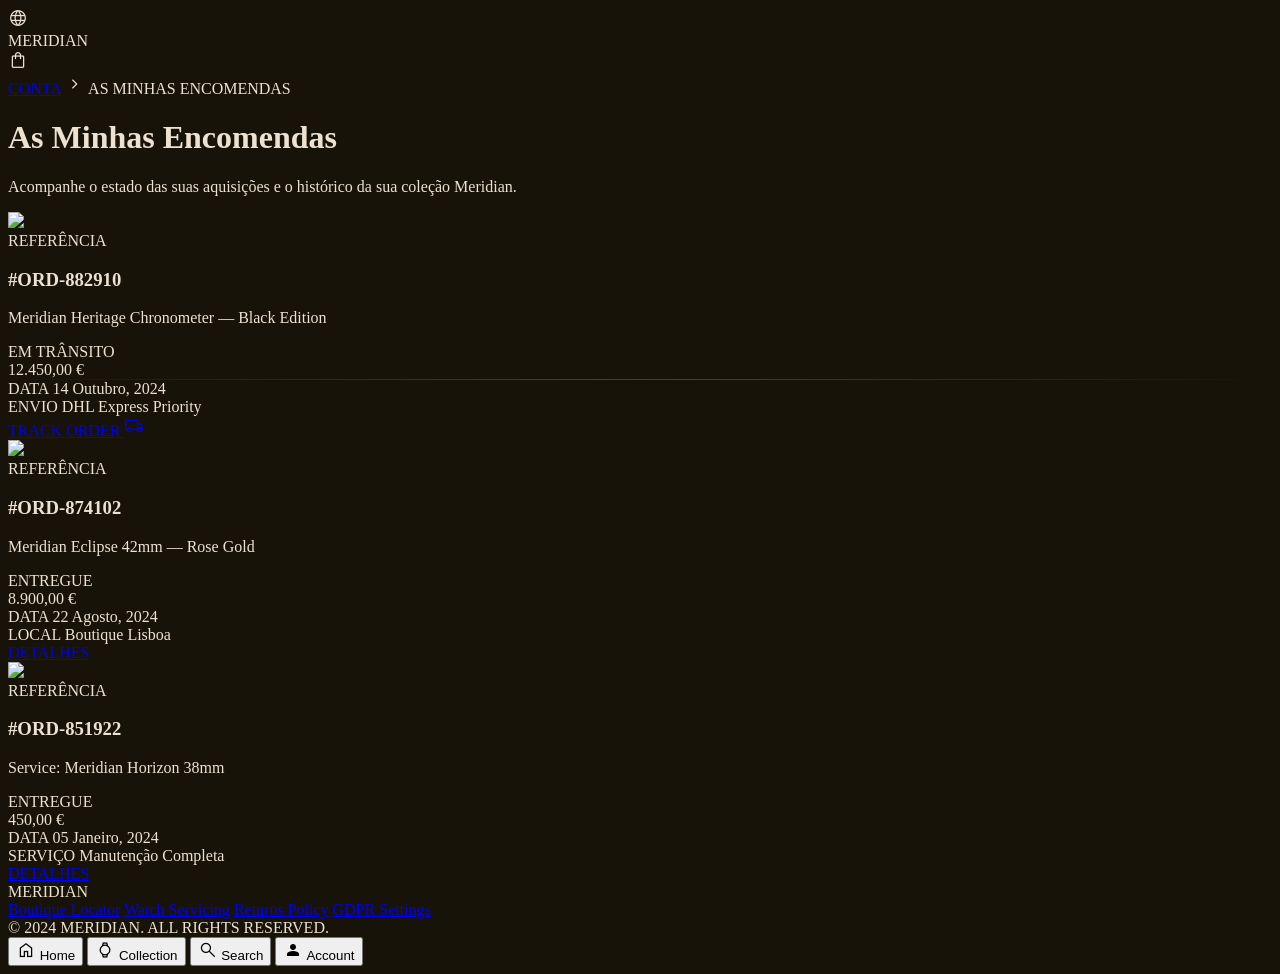
==== as-minhas-encomendas.html @ 414b0eb9 "baseline: 13 ecrãs Stitch + nav.js + roadmap" ====
<!DOCTYPE html>

<html class="dark" lang="pt"><head>
<meta charset="utf-8"/>
<meta content="width=device-width, initial-scale=1.0" name="viewport"/>
<script src="https://cdn.tailwindcss.com?plugins=forms,container-queries"></script>
<link href="https://fonts.googleapis.com/css2?family=Libre+Caslon+Text:wght@400;700&amp;family=Hanken+Grotesk:wght@300;400;600;700&amp;display=swap" rel="stylesheet"/>
<link href="https://fonts.googleapis.com/css2?family=Material+Symbols+Outlined:wght,FILL@100..700,0..1&amp;display=swap" rel="stylesheet"/>
<link href="https://fonts.googleapis.com/css2?family=Material+Symbols+Outlined:wght,FILL@100..700,0..1&amp;display=swap" rel="stylesheet"/>
<style>
        .material-symbols-outlined {
            font-variation-settings: 'FILL' 0, 'wght' 300, 'GRAD' 0, 'opsz' 24;
            font-size: 20px;
        }
        body {
            background-color: #181309;
            color: #ede1d1;
            -webkit-font-smoothing: antialiased;
        }
        .order-card-hover:hover {
            box-shadow: 0 4px 20px rgba(243, 175, 0, 0.08);
        }
        .gold-divider {
            height: 1px;
            background: linear-gradient(90deg, transparent, rgba(243, 175, 0, 0.3), transparent);
        }
    </style>
<script id="tailwind-config">
        tailwind.config = {
            darkMode: "class",
            theme: {
                extend: {
                    "colors": {
                        "surface-container-low": "#211b11",
                        "surface-tint": "#ffba21",
                        "on-tertiary-container": "#00516c",
                        "on-tertiary-fixed": "#001e2b",
                        "on-tertiary": "#003548",
                        "on-background": "#ede1d1",
                        "surface-container": "#251f15",
                        "outline-variant": "#504533",
                        "primary-fixed": "#ffdea8",
                        "on-tertiary-fixed-variant": "#004d67",
                        "surface-container-lowest": "#130d05",
                        "on-error-container": "#ffdad6",
                        "surface-dim": "#181309",
                        "surface-bright": "#3f382d",
                        "surface-container-highest": "#3b3429",
                        "on-secondary": "#402d00",
                        "surface": "#181309",
                        "secondary-fixed-dim": "#f6be3b",
                        "on-primary-fixed": "#271900",
                        "inverse-surface": "#ede1d1",
                        "secondary-fixed": "#ffdea0",
                        "on-primary-fixed-variant": "#5e4200",
                        "on-secondary-fixed": "#261a00",
                        "tertiary-fixed-dim": "#73d1ff",
                        "on-error": "#690005",
                        "secondary-container": "#c29100",
                        "secondary": "#f6be3b",
                        "background": "#181309",
                        "surface-variant": "#3b3429",
                        "tertiary-container": "#43c8ff",
                        "tertiary-fixed": "#c1e8ff",
                        "on-primary-container": "#634500",
                        "primary": "#ffd07c",
                        "on-surface-variant": "#d5c4ac",
                        "error-container": "#93000a",
                        "tertiary": "#a4dfff",
                        "on-surface": "#ede1d1",
                        "inverse-primary": "#7c5800",
                        "primary-container": "#f3af00",
                        "outline": "#9d8f79",
                        "inverse-on-surface": "#362f25",
                        "on-secondary-container": "#402e00",
                        "primary-fixed-dim": "#ffba21",
                        "on-secondary-fixed-variant": "#5c4300",
                        "on-primary": "#422d00",
                        "surface-container-high": "#30291f",
                        "error": "#ffb4ab"
                    },
                    "borderRadius": {
                        "DEFAULT": "0.125rem",
                        "lg": "0.25rem",
                        "xl": "0.5rem",
                        "full": "0.75rem"
                    },
                    "spacing": {
                        "margin-mobile": "20px",
                        "stack-lg": "64px",
                        "gutter": "32px",
                        "container-max": "1280px",
                        "stack-sm": "16px",
                        "unit": "8px",
                        "stack-md": "32px",
                        "margin-desktop": "64px"
                    },
                    "fontFamily": {
                        "body-md": ["Hanken Grotesk"],
                        "headline-lg-mobile": ["Libre Caslon Text"],
                        "currency-display": ["Libre Caslon Text"],
                        "label-caps": ["Hanken Grotesk"],
                        "display-lg": ["Libre Caslon Text"],
                        "headline-lg": ["Libre Caslon Text"],
                        "headline-md": ["Libre Caslon Text"],
                        "body-lg": ["Hanken Grotesk"]
                    },
                    "fontSize": {
                        "body-md": ["16px", {"lineHeight": "24px", "fontWeight": "400"}],
                        "headline-lg-mobile": ["32px", {"lineHeight": "40px", "fontWeight": "400"}],
                        "currency-display": ["20px", {"lineHeight": "24px", "fontWeight": "400"}],
                        "label-caps": ["12px", {"lineHeight": "16px", "letterSpacing": "0.1em", "fontWeight": "600"}],
                        "display-lg": ["64px", {"lineHeight": "72px", "letterSpacing": "-0.02em", "fontWeight": "400"}],
                        "headline-lg": ["40px", {"lineHeight": "48px", "fontWeight": "400"}],
                        "headline-md": ["24px", {"lineHeight": "32px", "fontWeight": "400"}],
                        "body-lg": ["18px", {"lineHeight": "28px", "fontWeight": "400"}]
                    }
                },
            },
        }
    </script>
<style>
    body {
      min-height: max(884px, 100dvh);
    }
  </style>
  </head>
<body class="flex flex-col min-h-screen">
<!-- TopAppBar -->
<header class="bg-background border-b border-outline-variant/30 flex justify-between items-center w-full px-margin-mobile md:px-margin-desktop py-4 sticky top-0 z-50">
<div class="flex items-center gap-4">
<span class="material-symbols-outlined text-primary">language</span>
</div>
<div class="font-headline-md text-headline-md text-primary tracking-widest uppercase">MERIDIAN</div>
<div class="flex items-center gap-4">
<span class="material-symbols-outlined text-primary">shopping_bag</span>
</div>
</header>
<main class="flex-grow w-full max-w-container-max mx-auto px-margin-mobile md:px-margin-desktop py-stack-md">
<!-- Breadcrumbs / Back navigation -->
<nav class="flex items-center gap-2 mb-stack-sm text-on-surface-variant font-label-caps text-label-caps">
<a class="hover:text-primary transition-colors" href="#">CONTA</a>
<span class="material-symbols-outlined text-[12px]">chevron_right</span>
<span class="text-primary">AS MINHAS ENCOMENDAS</span>
</nav>
<!-- Header -->
<header class="mb-stack-lg border-b border-outline-variant/10 pb-stack-sm">
<h1 class="font-headline-lg text-headline-lg text-on-surface mb-2">As Minhas Encomendas</h1>
<p class="font-body-md text-body-md text-on-surface-variant opacity-80">Acompanhe o estado das suas aquisições e o histórico da sua coleção Meridian.</p>
</header>
<!-- Orders List -->
<div class="space-y-stack-md">
<!-- Active Order -->
<section class="group relative bg-surface-container border border-outline-variant/20 p-6 md:p-8 order-card-hover transition-all duration-300">
<div class="flex flex-col md:flex-row md:items-start gap-gutter">
<!-- Thumbnail -->
<div class="w-full md:w-48 aspect-square bg-surface-container-highest flex items-center justify-center overflow-hidden border border-outline-variant/30">
<img class="w-full h-full object-cover grayscale group-hover:grayscale-0 transition-all duration-500" data-alt="A macro close-up photograph of a luxury mechanical watch with an intricate skeleton dial, showcasing golden gears and bridges. The timepiece is set against a dark, moody background with atmospheric lighting highlighting the metallic textures and precision engineering. The color palette is dominated by deep obsidians and warm golden accents, reflecting the Meridian brand's prestigious and elegant aesthetic." src="https://lh3.googleusercontent.com/aida-public/[base64]"/>
</div>
<!-- Details -->
<div class="flex-grow flex flex-col justify-between h-full">
<div class="flex flex-col md:flex-row md:justify-between items-start mb-6">
<div>
<span class="font-label-caps text-label-caps text-on-surface-variant mb-1 block">REFERÊNCIA</span>
<h3 class="font-headline-md text-headline-md text-primary">#ORD-882910</h3>
<p class="font-body-md text-body-md text-on-surface-variant mt-1">Meridian Heritage Chronometer — Black Edition</p>
</div>
<div class="mt-4 md:mt-0 text-left md:text-right">
<span class="px-3 py-1 border border-primary/30 text-primary font-label-caps text-[10px] tracking-widest inline-block">EM TRÂNSITO</span>
<div class="mt-2 font-currency-display text-currency-display text-on-surface">12.450,00 €</div>
</div>
</div>
<div class="gold-divider mb-6"></div>
<div class="flex flex-col md:flex-row md:items-center justify-between gap-4">
<div class="grid grid-cols-2 md:flex gap-gutter">
<div>
<span class="font-label-caps text-label-caps text-on-surface-variant block mb-1">DATA</span>
<span class="font-body-md text-body-md">14 Outubro, 2024</span>
</div>
<div>
<span class="font-label-caps text-label-caps text-on-surface-variant block mb-1">ENVIO</span>
<span class="font-body-md text-body-md">DHL Express Priority</span>
</div>
</div>
<a class="inline-flex items-center justify-center bg-primary-container text-on-primary px-8 py-3 font-label-caps text-label-caps hover:bg-surface-tint transition-colors duration-300" href="#">
                                TRACK ORDER
                                <span class="material-symbols-outlined ml-2">local_shipping</span>
</a>
</div>
</div>
</div>
</section>
<!-- Delivered Order -->
<section class="group relative bg-surface-container/40 border border-outline-variant/10 p-6 md:p-8 order-card-hover transition-all duration-300">
<div class="flex flex-col md:flex-row md:items-start gap-gutter">
<!-- Thumbnail -->
<div class="w-full md:w-48 aspect-square bg-surface-container-highest flex items-center justify-center overflow-hidden border border-outline-variant/20 opacity-70 group-hover:opacity-100 transition-opacity">
<img class="w-full h-full object-cover grayscale group-hover:grayscale-0 transition-all duration-500" data-alt="A professional studio shot of an elegant rose gold watch with a dark leather strap, lying on a polished black surface with subtle reflections. The lighting is soft and directional, emphasizing the clean lines and minimalist watch face. The overall mood is one of sophisticated luxury, utilizing a rich palette of deep gold, warm browns, and charcoal blacks to create a timeless, editorial feel consistent with high-end horology." src="https://lh3.googleusercontent.com/aida-public/[base64]"/>
</div>
<!-- Details -->
<div class="flex-grow flex flex-col justify-between h-full">
<div class="flex flex-col md:flex-row md:justify-between items-start mb-6">
<div>
<span class="font-label-caps text-label-caps text-on-surface-variant mb-1 block opacity-60">REFERÊNCIA</span>
<h3 class="font-headline-md text-headline-md text-on-surface opacity-80">#ORD-874102</h3>
<p class="font-body-md text-body-md text-on-surface-variant mt-1">Meridian Eclipse 42mm — Rose Gold</p>
</div>
<div class="mt-4 md:mt-0 text-left md:text-right">
<span class="px-3 py-1 border border-on-tertiary/30 text-on-tertiary-container font-label-caps text-[10px] tracking-widest inline-block bg-on-tertiary/10">ENTREGUE</span>
<div class="mt-2 font-currency-display text-currency-display text-on-surface-variant">8.900,00 €</div>
</div>
</div>
<div class="border-t border-outline-variant/10 mb-6"></div>
<div class="flex flex-col md:flex-row md:items-center justify-between gap-4">
<div class="grid grid-cols-2 md:flex gap-gutter">
<div>
<span class="font-label-caps text-label-caps text-on-surface-variant block mb-1">DATA</span>
<span class="font-body-md text-body-md text-on-surface-variant">22 Agosto, 2024</span>
</div>
<div>
<span class="font-label-caps text-label-caps text-on-surface-variant block mb-1">LOCAL</span>
<span class="font-body-md text-body-md text-on-surface-variant">Boutique Lisboa</span>
</div>
</div>
<a class="inline-flex items-center justify-center border border-primary/40 text-primary px-8 py-3 font-label-caps text-label-caps hover:bg-primary/5 transition-colors duration-300" href="#">
                                DETALHES
                            </a>
</div>
</div>
</div>
</section>
<!-- Another Delivered Order -->
<section class="group relative bg-surface-container/40 border border-outline-variant/10 p-6 md:p-8 order-card-hover transition-all duration-300">
<div class="flex flex-col md:flex-row md:items-start gap-gutter">
<!-- Thumbnail -->
<div class="w-full md:w-48 aspect-square bg-surface-container-highest flex items-center justify-center overflow-hidden border border-outline-variant/20 opacity-70 group-hover:opacity-100 transition-opacity">
<img class="w-full h-full object-cover grayscale group-hover:grayscale-0 transition-all duration-500" data-alt="A refined, close-up shot of a stainless steel watch crown and case edge, featuring exquisite knurling and a subtle brand logo engraving. The lighting creates sharp, metallic glints against a dark, velvety shadow backdrop. The composition is asymmetrical and architectural, conveying a sense of permanent luxury and technical precision in a monochrome palette with hints of silver and deep graphite." src="https://lh3.googleusercontent.com/aida-public/[base64]"/>
</div>
<!-- Details -->
<div class="flex-grow flex flex-col justify-between h-full">
<div class="flex flex-col md:flex-row md:justify-between items-start mb-6">
<div>
<span class="font-label-caps text-label-caps text-on-surface-variant mb-1 block opacity-60">REFERÊNCIA</span>
<h3 class="font-headline-md text-headline-md text-on-surface opacity-80">#ORD-851922</h3>
<p class="font-body-md text-body-md text-on-surface-variant mt-1">Service: Meridian Horizon 38mm</p>
</div>
<div class="mt-4 md:mt-0 text-left md:text-right">
<span class="px-3 py-1 border border-on-tertiary/30 text-on-tertiary-container font-label-caps text-[10px] tracking-widest inline-block bg-on-tertiary/10">ENTREGUE</span>
<div class="mt-2 font-currency-display text-currency-display text-on-surface-variant">450,00 €</div>
</div>
</div>
<div class="border-t border-outline-variant/10 mb-6"></div>
<div class="flex flex-col md:flex-row md:items-center justify-between gap-4">
<div class="grid grid-cols-2 md:flex gap-gutter">
<div>
<span class="font-label-caps text-label-caps text-on-surface-variant block mb-1">DATA</span>
<span class="font-body-md text-body-md text-on-surface-variant">05 Janeiro, 2024</span>
</div>
<div>
<span class="font-label-caps text-label-caps text-on-surface-variant block mb-1">SERVIÇO</span>
<span class="font-body-md text-body-md text-on-surface-variant">Manutenção Completa</span>
</div>
</div>
<a class="inline-flex items-center justify-center border border-primary/40 text-primary px-8 py-3 font-label-caps text-label-caps hover:bg-primary/5 transition-colors duration-300" href="#">
                                DETALHES
                            </a>
</div>
</div>
</div>
</section>
</div>
</main>
<!-- Footer -->
<footer class="w-full px-margin-mobile md:px-margin-desktop py-stack-md flex flex-col items-center gap-unit text-center bg-surface-container-low border-t border-outline-variant/30 mt-stack-lg">
<div class="font-headline-md text-headline-md text-primary mb-4 tracking-widest">MERIDIAN</div>
<div class="flex flex-wrap justify-center gap-x-gutter gap-y-2 mb-6">
<a class="font-label-caps text-label-caps text-on-surface-variant hover:text-primary underline transition-all" href="#">Boutique Locator</a>
<a class="font-label-caps text-label-caps text-on-surface-variant hover:text-primary underline transition-all" href="#">Watch Servicing</a>
<a class="font-label-caps text-label-caps text-on-surface-variant hover:text-primary underline transition-all" href="#">Returns Policy</a>
<a class="font-label-caps text-label-caps text-on-surface-variant hover:text-primary underline transition-all" href="#">GDPR Settings</a>
</div>
<div class="font-body-md text-body-md text-on-surface-variant opacity-60">
            © 2024 MERIDIAN. ALL RIGHTS RESERVED.
        </div>
</footer>
<!-- BottomNavBar (Mobile only) -->
<nav class="fixed bottom-0 w-full z-50 flex justify-around items-center bg-surface-container-lowest py-2 border-t border-outline-variant/30 md:hidden">
<button class="flex flex-col items-center justify-center text-on-surface-variant hover:text-primary transition-all">
<span class="material-symbols-outlined">home</span>
<span class="font-label-caps text-[10px]">Home</span>
</button>
<button class="flex flex-col items-center justify-center text-on-surface-variant hover:text-primary transition-all">
<span class="material-symbols-outlined">watch</span>
<span class="font-label-caps text-[10px]">Collection</span>
</button>
<button class="flex flex-col items-center justify-center text-on-surface-variant hover:text-primary transition-all">
<span class="material-symbols-outlined">search</span>
<span class="font-label-caps text-[10px]">Search</span>
</button>
<button class="flex flex-col items-center justify-center text-primary scale-95 duration-200">
<span class="material-symbols-outlined" style="font-variation-settings: 'FILL' 1;">person</span>
<span class="font-label-caps text-[10px]">Account</span>
</button>
</nav>
<script>
        // Simple interaction for the tracker button
        document.querySelectorAll('a').forEach(anchor => {
            anchor.addEventListener('click', function(e) {
                if (this.getAttribute('href') === '#') {
                    e.preventDefault();
                    console.log('Navigating to: ' + this.innerText);
                }
            });
        });
    </script>
<script src="assets/js/nav.js"></script></body></html>
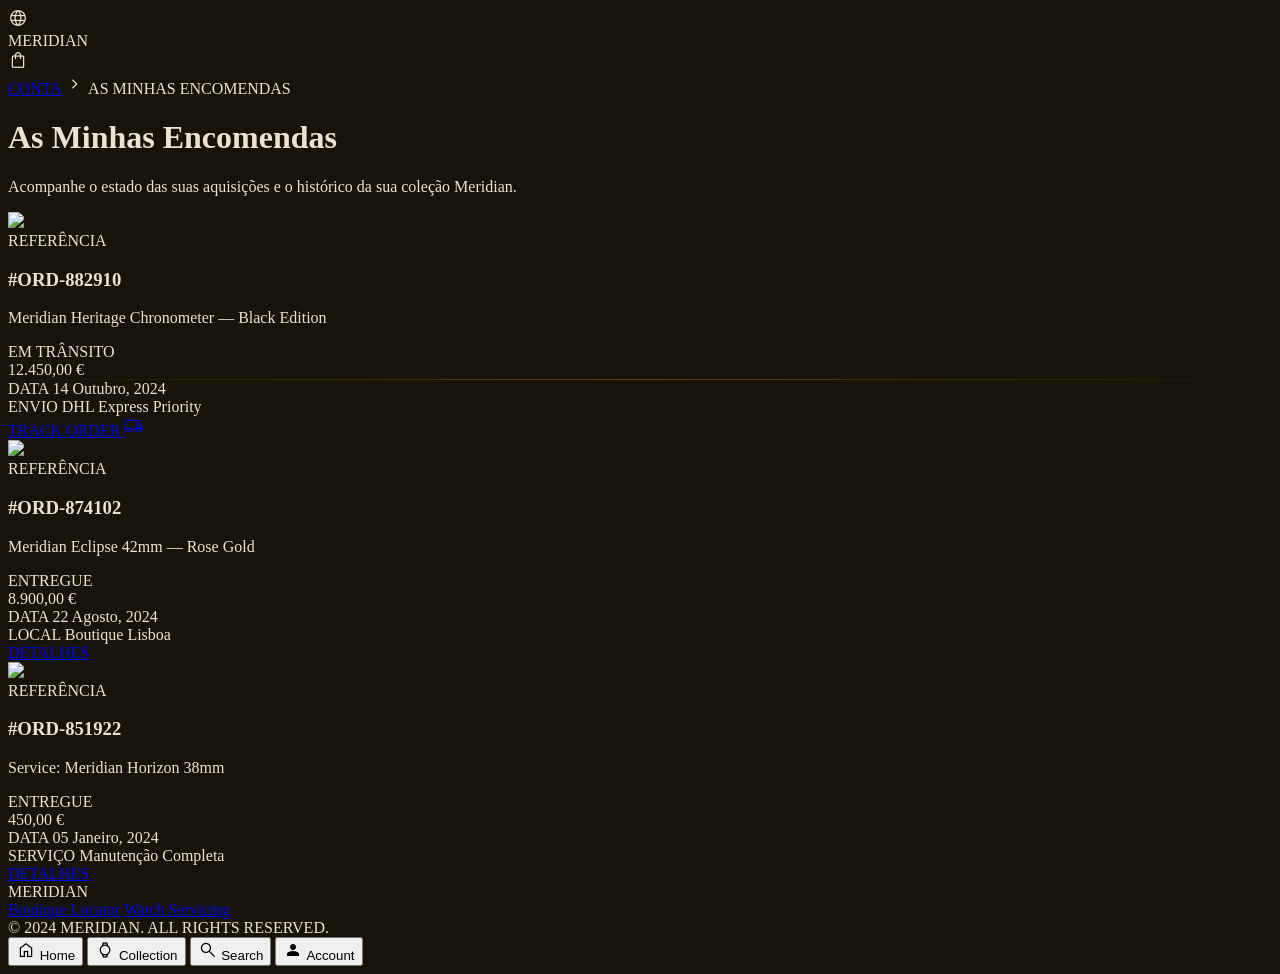
==== commit 5409a2af: "fix: remover links mortos Returns/GDPR do rodapé" ====
--- a/as-minhas-encomendas.html
+++ b/as-minhas-encomendas.html
@@ -276,8 +276,8 @@
 <div class="flex flex-wrap justify-center gap-x-gutter gap-y-2 mb-6">
 <a class="font-label-caps text-label-caps text-on-surface-variant hover:text-primary underline transition-all" href="#">Boutique Locator</a>
 <a class="font-label-caps text-label-caps text-on-surface-variant hover:text-primary underline transition-all" href="#">Watch Servicing</a>
-<a class="font-label-caps text-label-caps text-on-surface-variant hover:text-primary underline transition-all" href="#">Returns Policy</a>
-<a class="font-label-caps text-label-caps text-on-surface-variant hover:text-primary underline transition-all" href="#">GDPR Settings</a>
+
+
 </div>
 <div class="font-body-md text-body-md text-on-surface-variant opacity-60">
             © 2024 MERIDIAN. ALL RIGHTS RESERVED.
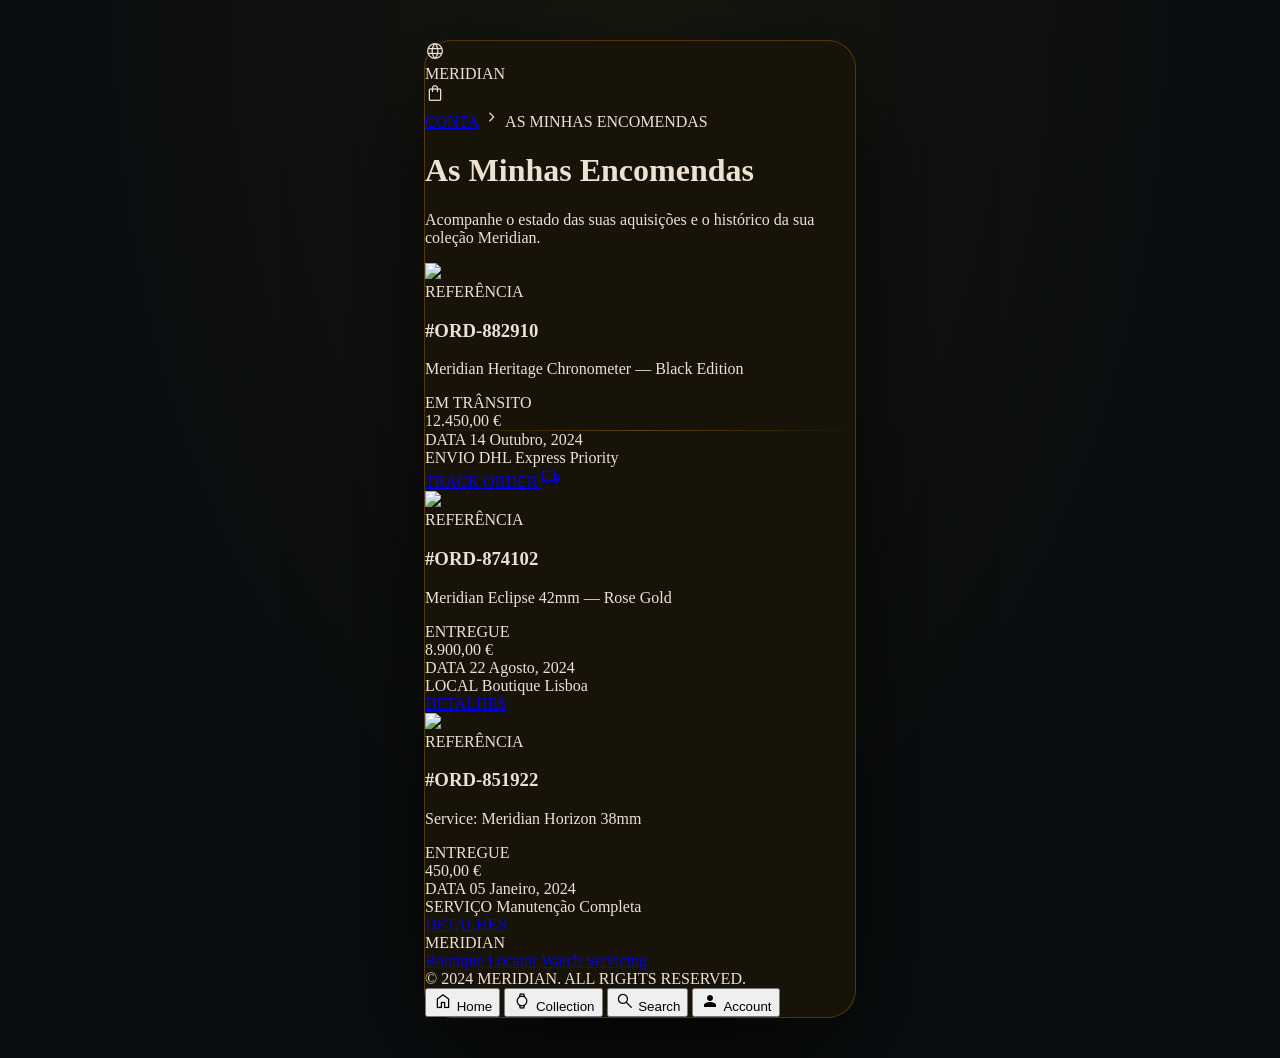
==== commit 4b2990e3: "feat: frame de telemóvel em desktop (frame.css)" ====
--- a/as-minhas-encomendas.html
+++ b/as-minhas-encomendas.html
@@ -124,7 +124,7 @@
       min-height: max(884px, 100dvh);
     }
   </style>
-  </head>
+  <link href="assets/css/frame.css" rel="stylesheet"/></head>
 <body class="flex flex-col min-h-screen">
 <!-- TopAppBar -->
 <header class="bg-background border-b border-outline-variant/30 flex justify-between items-center w-full px-margin-mobile md:px-margin-desktop py-4 sticky top-0 z-50">
@@ -276,8 +276,6 @@
 <div class="flex flex-wrap justify-center gap-x-gutter gap-y-2 mb-6">
 <a class="font-label-caps text-label-caps text-on-surface-variant hover:text-primary underline transition-all" href="#">Boutique Locator</a>
 <a class="font-label-caps text-label-caps text-on-surface-variant hover:text-primary underline transition-all" href="#">Watch Servicing</a>
-
-
 </div>
 <div class="font-body-md text-body-md text-on-surface-variant opacity-60">
             © 2024 MERIDIAN. ALL RIGHTS RESERVED.
--- a/assets/css/frame.css
+++ b/assets/css/frame.css
@@ -0,0 +1,18 @@
+/* Em desktop, apresenta o ecrã mobile num frame centrado. */
+@media (min-width: 900px) {
+  html {
+    background:
+      radial-gradient(ellipse at 50% 0%, rgba(243, 175, 0, 0.06), transparent 60%),
+      #0b0e10;
+    min-height: 100vh;
+  }
+  body {
+    max-width: 430px;
+    margin: 40px auto !important;
+    min-height: calc(100vh - 80px);
+    border: 1px solid rgba(243, 175, 0, 0.25);
+    border-radius: 28px;
+    box-shadow: 0 40px 120px rgba(0, 0, 0, 0.7);
+    overflow-x: hidden;
+  }
+}
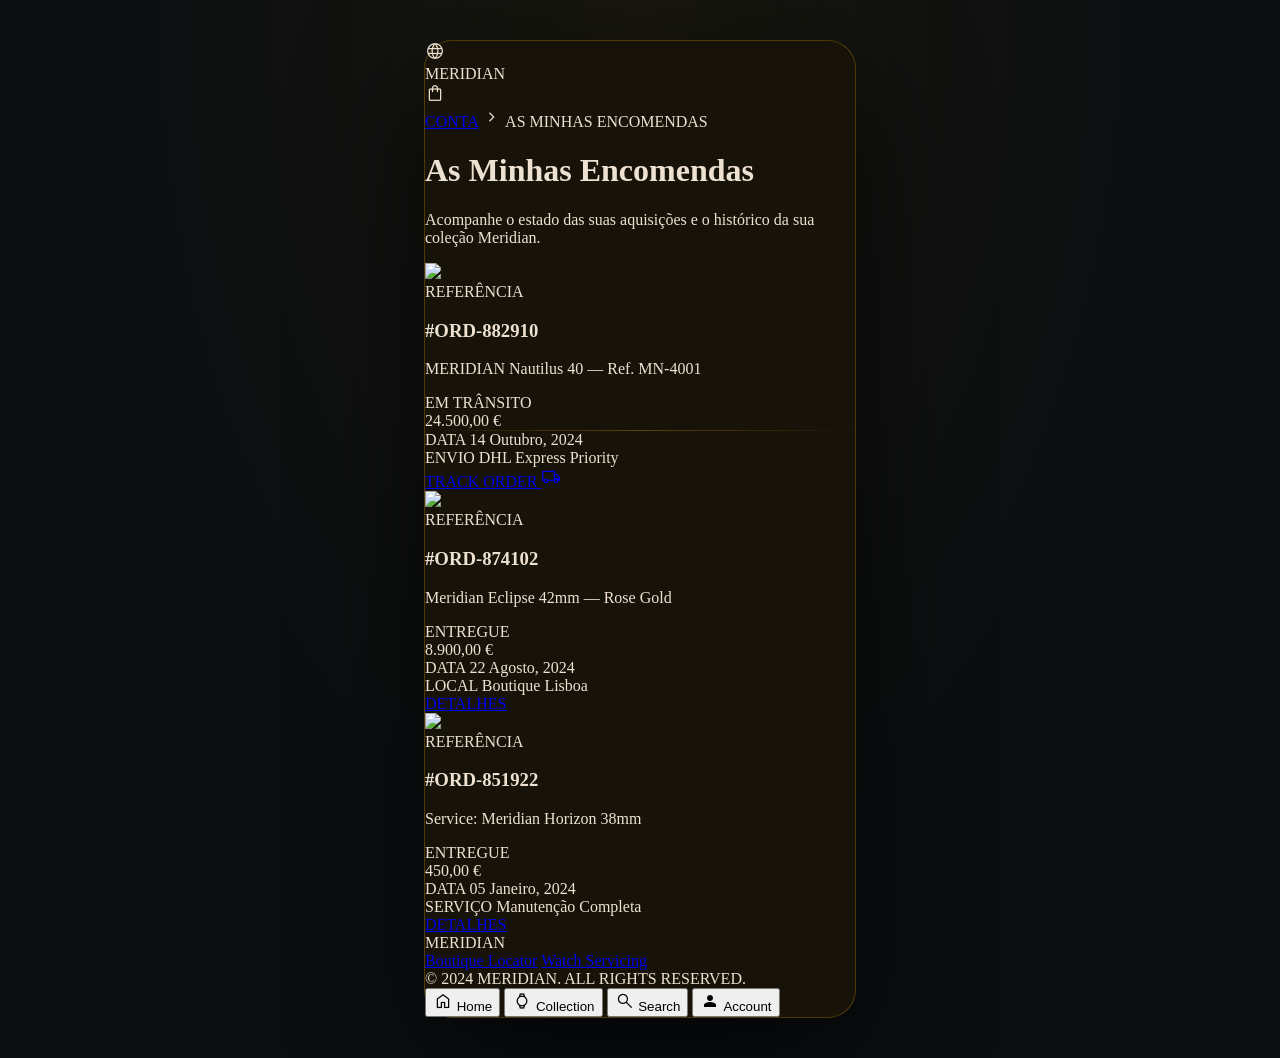
==== commit 162dd09c: "fix: rebrand MERIDIAN + catálogo e preços canónicos" ====
--- a/as-minhas-encomendas.html
+++ b/as-minhas-encomendas.html
@@ -163,11 +163,11 @@
 <div>
 <span class="font-label-caps text-label-caps text-on-surface-variant mb-1 block">REFERÊNCIA</span>
 <h3 class="font-headline-md text-headline-md text-primary">#ORD-882910</h3>
-<p class="font-body-md text-body-md text-on-surface-variant mt-1">Meridian Heritage Chronometer — Black Edition</p>
+<p class="font-body-md text-body-md text-on-surface-variant mt-1">MERIDIAN Nautilus 40 — Ref. MN-4001</p>
 </div>
 <div class="mt-4 md:mt-0 text-left md:text-right">
 <span class="px-3 py-1 border border-primary/30 text-primary font-label-caps text-[10px] tracking-widest inline-block">EM TRÂNSITO</span>
-<div class="mt-2 font-currency-display text-currency-display text-on-surface">12.450,00 €</div>
+<div class="mt-2 font-currency-display text-currency-display text-on-surface">24.500,00 €</div>
 </div>
 </div>
 <div class="gold-divider mb-6"></div>
--- a/assets/css/frame.css
+++ b/assets/css/frame.css
@@ -7,6 +7,7 @@
     min-height: 100vh;
   }
   body {
+    position: relative; /* ancora elementos absolutos (ex.: ambient-glow) ao frame, não ao viewport */
     max-width: 430px;
     margin: 40px auto !important;
     min-height: calc(100vh - 80px);
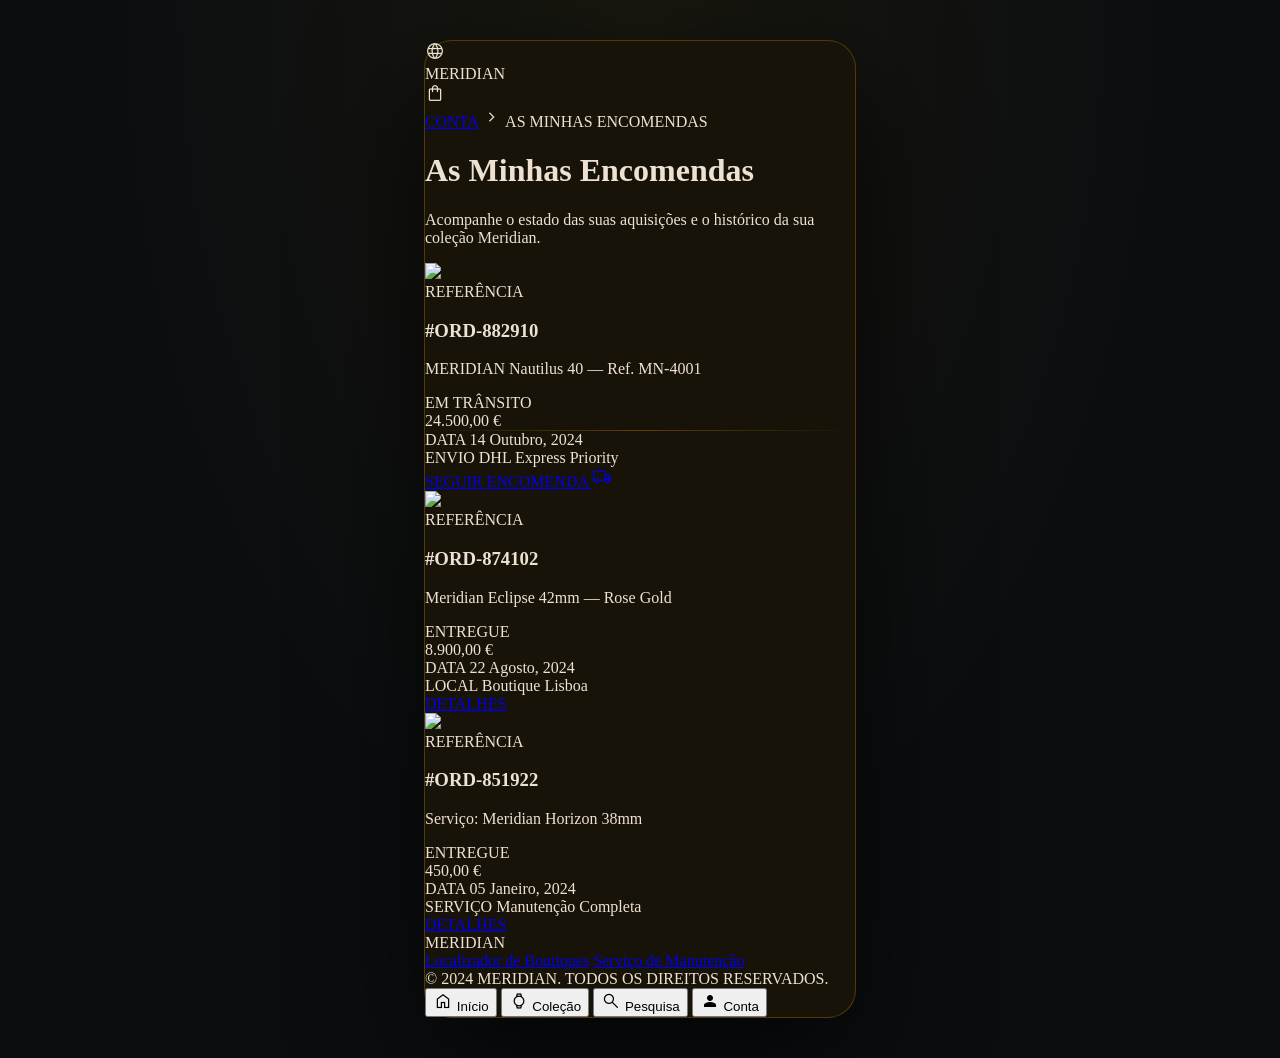
==== commit c24cc8a5: "i18n: unificar interface em PT" ====
--- a/as-minhas-encomendas.html
+++ b/as-minhas-encomendas.html
@@ -1,6 +1,6 @@
 <!DOCTYPE html>
 
-<html class="dark" lang="pt"><head>
+<html class="dark" lang="pt-PT"><head>
 <meta charset="utf-8"/>
 <meta content="width=device-width, initial-scale=1.0" name="viewport"/>
 <script src="https://cdn.tailwindcss.com?plugins=forms,container-queries"></script>
@@ -183,7 +183,7 @@
 </div>
 </div>
 <a class="inline-flex items-center justify-center bg-primary-container text-on-primary px-8 py-3 font-label-caps text-label-caps hover:bg-surface-tint transition-colors duration-300" href="#">
-                                TRACK ORDER
+                                SEGUIR ENCOMENDA
                                 <span class="material-symbols-outlined ml-2">local_shipping</span>
 </a>
 </div>
@@ -242,7 +242,7 @@
 <div>
 <span class="font-label-caps text-label-caps text-on-surface-variant mb-1 block opacity-60">REFERÊNCIA</span>
 <h3 class="font-headline-md text-headline-md text-on-surface opacity-80">#ORD-851922</h3>
-<p class="font-body-md text-body-md text-on-surface-variant mt-1">Service: Meridian Horizon 38mm</p>
+<p class="font-body-md text-body-md text-on-surface-variant mt-1">Serviço: Meridian Horizon 38mm</p>
 </div>
 <div class="mt-4 md:mt-0 text-left md:text-right">
 <span class="px-3 py-1 border border-on-tertiary/30 text-on-tertiary-container font-label-caps text-[10px] tracking-widest inline-block bg-on-tertiary/10">ENTREGUE</span>
@@ -274,30 +274,30 @@
 <footer class="w-full px-margin-mobile md:px-margin-desktop py-stack-md flex flex-col items-center gap-unit text-center bg-surface-container-low border-t border-outline-variant/30 mt-stack-lg">
 <div class="font-headline-md text-headline-md text-primary mb-4 tracking-widest">MERIDIAN</div>
 <div class="flex flex-wrap justify-center gap-x-gutter gap-y-2 mb-6">
-<a class="font-label-caps text-label-caps text-on-surface-variant hover:text-primary underline transition-all" href="#">Boutique Locator</a>
-<a class="font-label-caps text-label-caps text-on-surface-variant hover:text-primary underline transition-all" href="#">Watch Servicing</a>
+<a class="font-label-caps text-label-caps text-on-surface-variant hover:text-primary underline transition-all" href="#">Localizador de Boutiques</a>
+<a class="font-label-caps text-label-caps text-on-surface-variant hover:text-primary underline transition-all" href="#">Serviço de Manutenção</a>
 </div>
 <div class="font-body-md text-body-md text-on-surface-variant opacity-60">
-            © 2024 MERIDIAN. ALL RIGHTS RESERVED.
+            © 2024 MERIDIAN. TODOS OS DIREITOS RESERVADOS.
         </div>
 </footer>
 <!-- BottomNavBar (Mobile only) -->
 <nav class="fixed bottom-0 w-full z-50 flex justify-around items-center bg-surface-container-lowest py-2 border-t border-outline-variant/30 md:hidden">
 <button class="flex flex-col items-center justify-center text-on-surface-variant hover:text-primary transition-all">
 <span class="material-symbols-outlined">home</span>
-<span class="font-label-caps text-[10px]">Home</span>
+<span class="font-label-caps text-[10px]">Início</span>
 </button>
 <button class="flex flex-col items-center justify-center text-on-surface-variant hover:text-primary transition-all">
 <span class="material-symbols-outlined">watch</span>
-<span class="font-label-caps text-[10px]">Collection</span>
+<span class="font-label-caps text-[10px]">Coleção</span>
 </button>
 <button class="flex flex-col items-center justify-center text-on-surface-variant hover:text-primary transition-all">
 <span class="material-symbols-outlined">search</span>
-<span class="font-label-caps text-[10px]">Search</span>
+<span class="font-label-caps text-[10px]">Pesquisa</span>
 </button>
 <button class="flex flex-col items-center justify-center text-primary scale-95 duration-200">
 <span class="material-symbols-outlined" style="font-variation-settings: 'FILL' 1;">person</span>
-<span class="font-label-caps text-[10px]">Account</span>
+<span class="font-label-caps text-[10px]">Conta</span>
 </button>
 </nav>
 <script>
